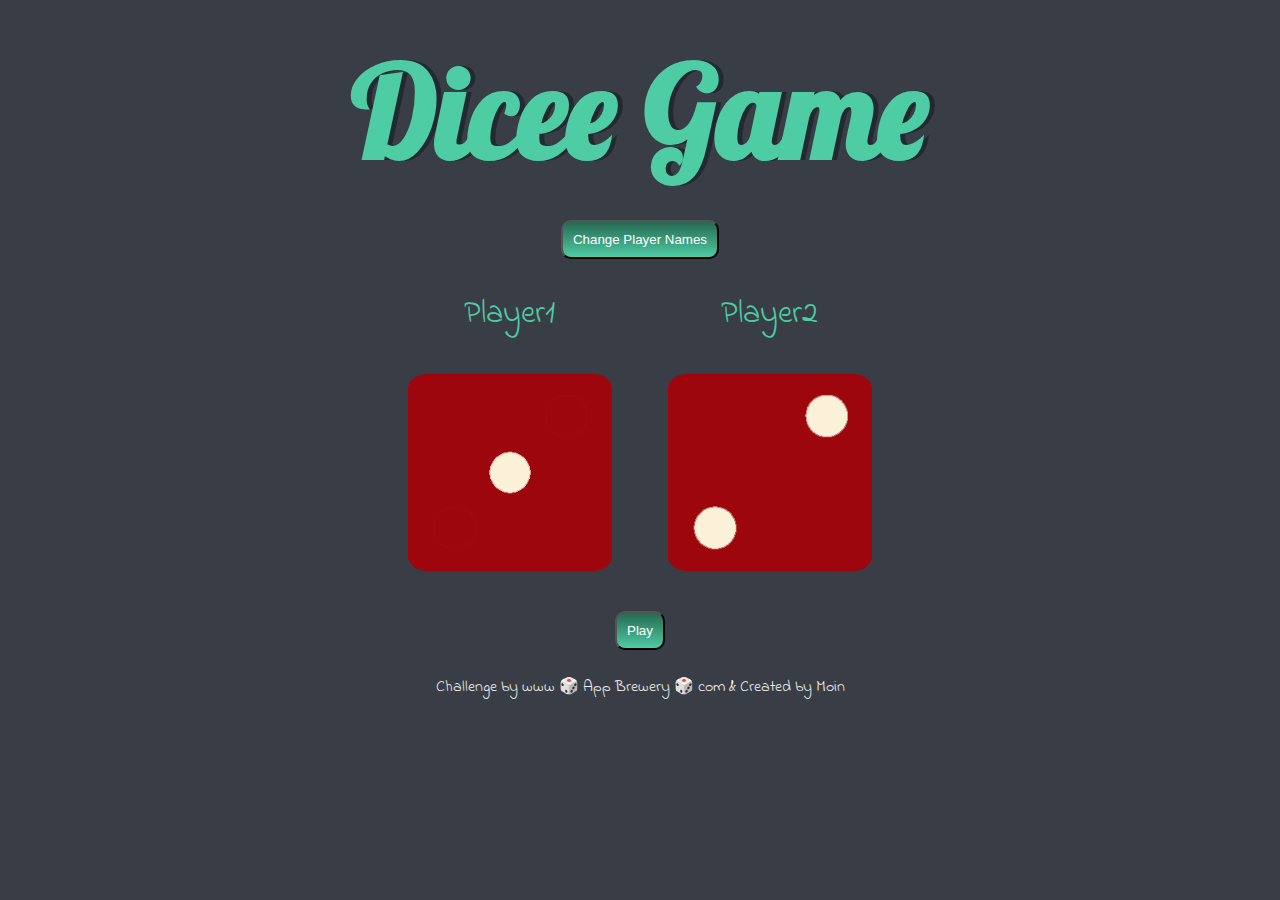
==== index.html @ 62140653 "renamed diceehtml to index" ====
<!DOCTYPE html>
<html lang="en" dir="ltr">
  <head>
    <meta charset="utf-8">
    <title>Dicee Game!</title>
    <link rel="stylesheet" href="styles.css">
    <link href="https://fonts.googleapis.com/css?family=Indie+Flower|Lobster" rel="stylesheet">

  </head>
  <body>

    <div class="container">
      <h1>Dicee Game</h1>
      <div>
          <button class="input-toggle btn">Change Player Names</button>
      </div>
      
      <div class="userinput hidden">
        <div class="player1">
          <span class="name-label">Player1 Name:</span>
          <input type="text" placeholder="Player1 Name" value="Player1">
        </div>
        <div class="player2">
          <span class="name-label">Player1 Name:</span>
          <input type="text" placeholder="Player2 Name" value="Player2">
        </div>
        <button class="name-change btn">Submit</button>
      </div>
      <div class="dice">
        <p class="player1-name">Player1</p>
        <img class="img1" src="./images/dice1.png">
      </div>

      <div class="dice">
        <p class="player2-name">Player2</p>
        <img class="img2" src="./images/dice2.png">
      </div>
      <p class="player-score"></p>
      <div>
        <button class="btn" id = "try">Play</button>
      </div>

    </div>
    <script src="./index.js"></script>
    <footer>
        Challenge by www 🎲 App Brewery 🎲 com & Created by Moin
      </footer>
  </body>

  
</html>
---- styles.css ----
.container {
  width: 70%;
  margin: auto;
  text-align: center;
}

.dice {
  text-align: center;
  display: inline-block;

}

body {
  background-color: #393E46;
}

h1 {
  margin: 30px;
  font-family: 'Lobster', cursive;
  text-shadow: 5px 0 #232931;
  font-size: 8rem;
  color: #4ECCA3;
}

p , .name-label /*added name-label (personal mod) */ {
  font-size: 2rem;
  color: #4ECCA3;
  font-family: 'Indie Flower', cursive;
}

img {
  width: 80%;
}

footer {
  margin-top: 2%;
  color: #EEEEEE;
  text-align: center;
  font-family: 'Indie Flower', cursive;

}

/* Personal Modifications */
.hidden {
  display: none;
}
.btn {
  padding: 10px;
  background-image: linear-gradient( rgb(39, 104, 82),#4ECCA3);
  color: #fff;
  border-radius: 10px;
}
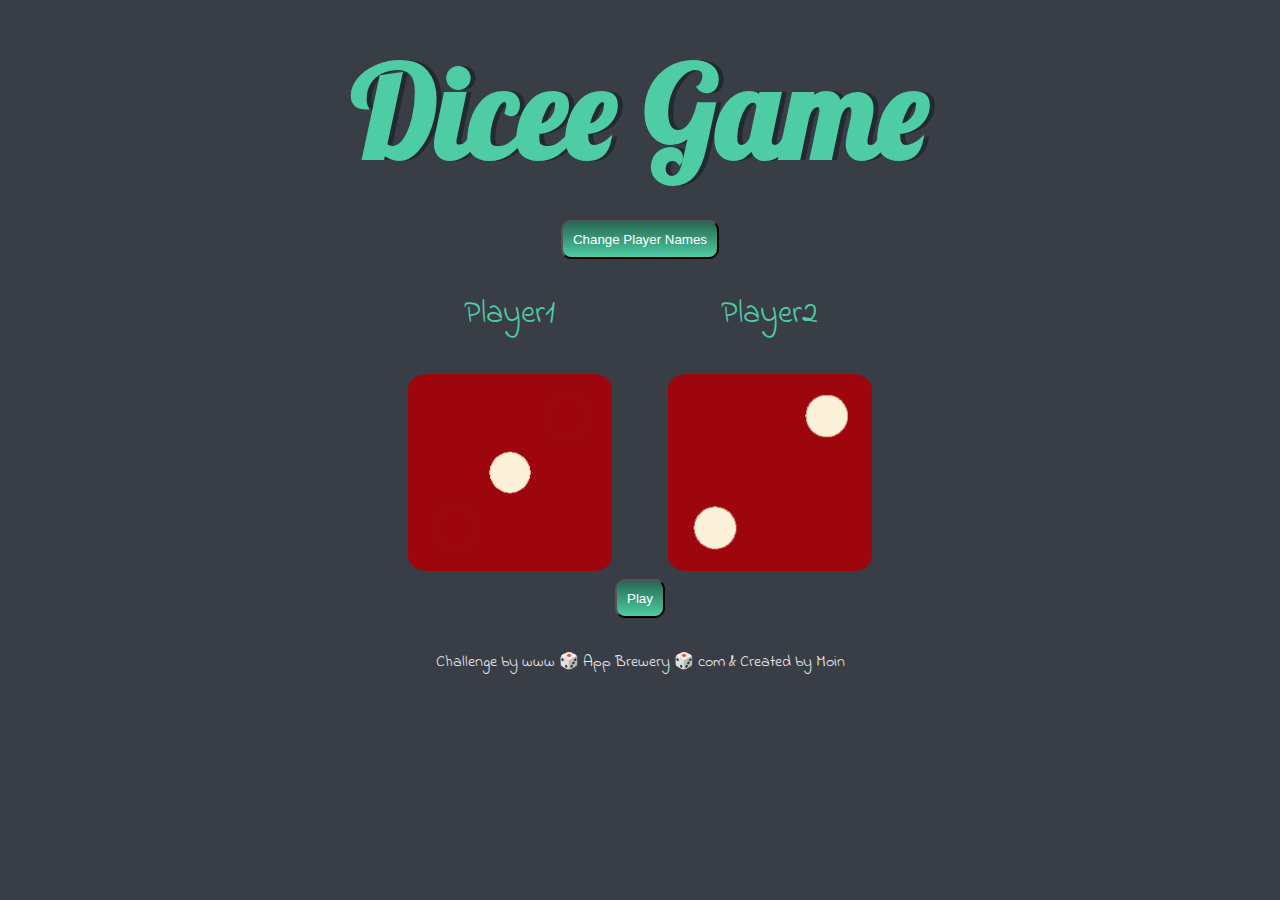
==== commit 8a03cec9: "re-positioned scores fo usability" ====
--- a/index.html
+++ b/index.html
@@ -35,10 +35,10 @@
         <p class="player2-name">Player2</p>
         <img class="img2" src="./images/dice2.png">
       </div>
-      <p class="player-score"></p>
       <div>
         <button class="btn" id = "try">Play</button>
       </div>
+      <p class="player-score"></p>
 
     </div>
     <script src="./index.js"></script>
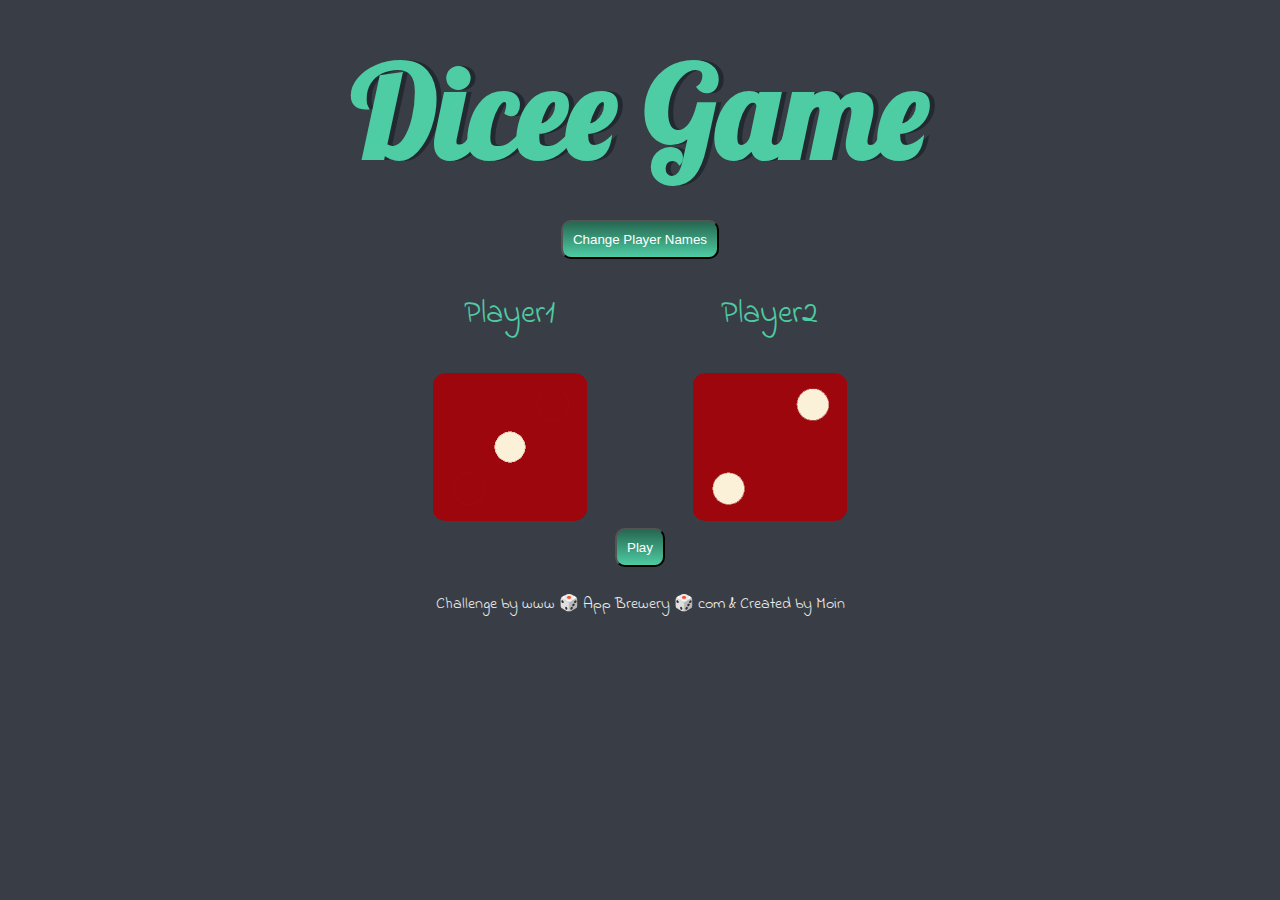
==== commit 22a600bd: "added favicon" ====
--- a/index.html
+++ b/index.html
@@ -5,7 +5,7 @@
     <title>Dicee Game!</title>
     <link rel="stylesheet" href="styles.css">
     <link href="https://fonts.googleapis.com/css?family=Indie+Flower|Lobster" rel="stylesheet">
-
+    <link rel="shortcut icon" href="favicon.ico" type="image/x-icon">
   </head>
   <body>
 
@@ -16,6 +16,7 @@
       </div>
       
       <div class="userinput hidden">
+        <form>
         <div class="player1">
           <span class="name-label">Player1 Name:</span>
           <input type="text" placeholder="Player1 Name" value="Player1">
@@ -24,7 +25,8 @@
           <span class="name-label">Player1 Name:</span>
           <input type="text" placeholder="Player2 Name" value="Player2">
         </div>
-        <button class="name-change btn">Submit</button>
+        <button class="name-change btn" type="submit">Submit</button>
+        </form>
       </div>
       <div class="dice">
         <p class="player1-name">Player1</p>
--- a/styles.css
+++ b/styles.css
@@ -29,7 +29,7 @@
 }
 
 img {
-  width: 80%;
+  width: 60%;
 }
 
 footer {
@@ -49,4 +49,14 @@
   background-image: linear-gradient( rgb(39, 104, 82),#4ECCA3);
   color: #fff;
   border-radius: 10px;
+}
+.player-score {
+  font-family: Arial, Helvetica, sans-serif;
+  font-size: 1.5rem;
+}
+@media (max-width: 600px;){
+  .container{
+    width: 100%;
+    background: #fff;
+  }
 }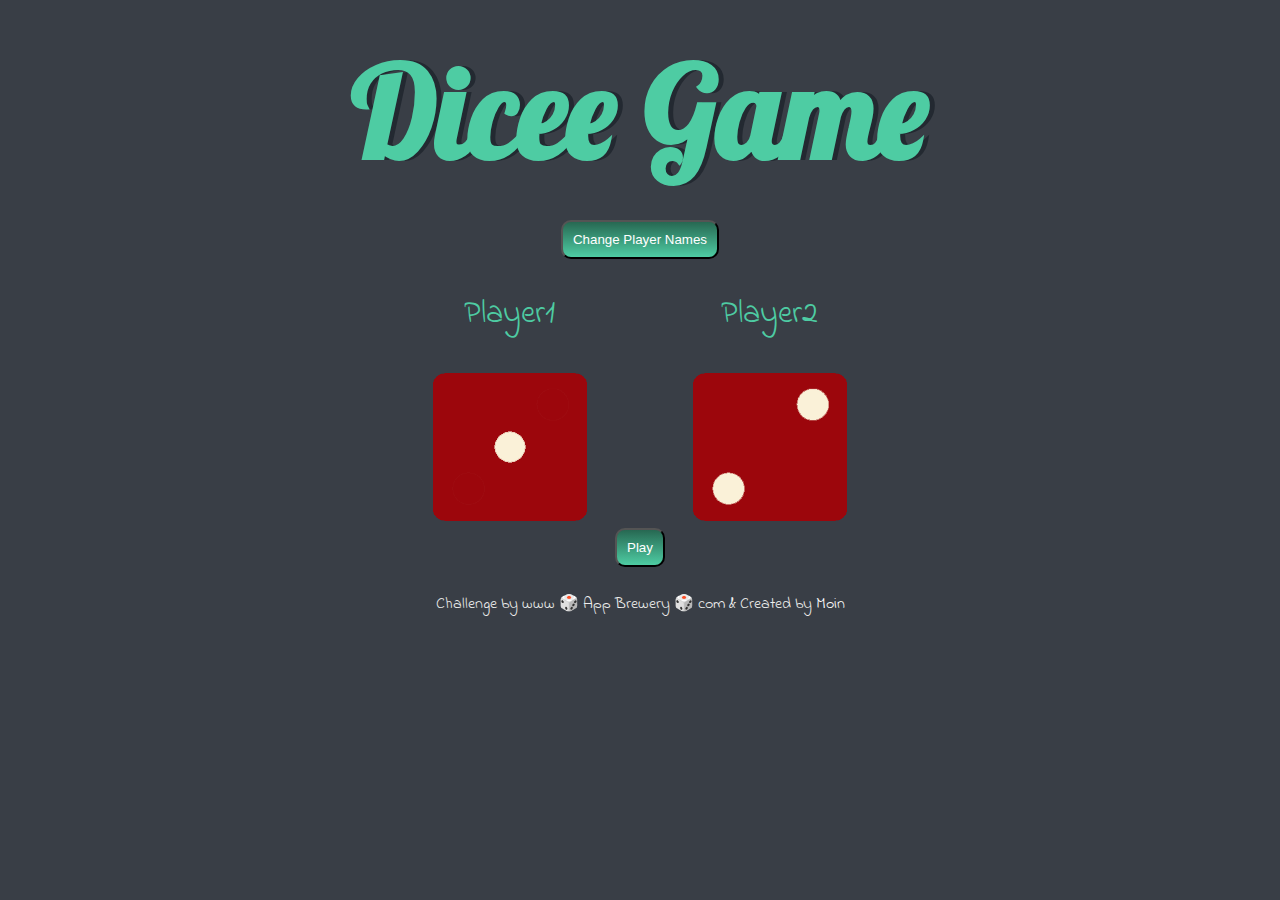
==== commit 35be9e19: "styles footer anchor tag" ====
--- a/index.html
+++ b/index.html
@@ -45,7 +45,7 @@
     </div>
     <script src="./index.js"></script>
     <footer>
-        Challenge by www 🎲 App Brewery 🎲 com & Created by Moin
+        Challenge by www 🎲 App Brewery 🎲 com & Created by <a href="https://www.moinkhan.info">Moin</a>
       </footer>
   </body>
 
--- a/styles.css
+++ b/styles.css
@@ -54,9 +54,22 @@
   font-family: Arial, Helvetica, sans-serif;
   font-size: 1.5rem;
 }
-@media (max-width: 600px;){
+footer a {
+  color: #fff;
+  text-decoration: none;
+}
+
+@media (max-width: 770px){
   .container{
     width: 100%;
-    background: #fff;
+    
+  }
+  .dice {
+    width: 40%;
+  }
+  h1 {
+    font-size: 5rem;
+    margin: auto auto 10px;
+
   }
 }